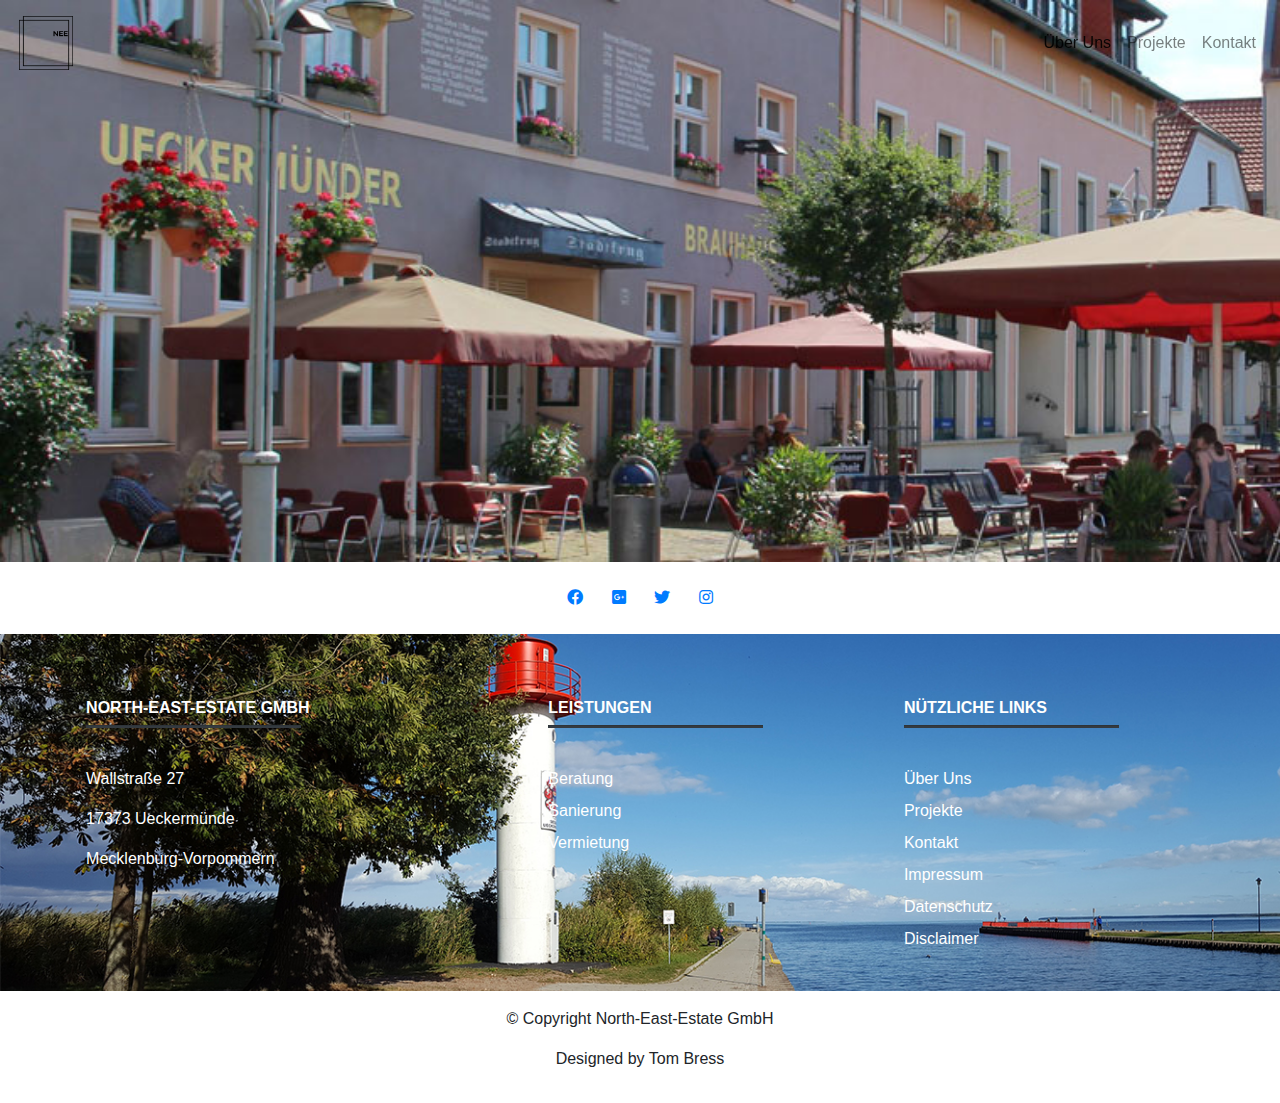
==== templates/about.html @ e7dcce9a "added pictuers, fnished the footer, edited project page" ====
<!doctype html>
<html lang="en">
  <head>
    <!-- Required meta tags -->
    <meta charset="utf-8">
    <meta name="viewport" content="width=device-width, initial-scale=1, shrink-to-fit=no">

    <!-- Bootstrap CSS -->
    <link rel="stylesheet" href="css/bootstrap.min.css">
    <link rel="stylesheet" href="https://use.fontawesome.com/releases/v5.8.2/css/all.css">
    <link rel="stylesheet" href="css/custom-style.css">
    <title>NEE</title>
  </head>
  <body>
    <nav class="navbar navbar-expand-lg navbar-light fixed-top">
      <a class="navbar-brand" href="index.html"><img src="pictures/Logo.png" width="60" height="60"></a>
      <button class="navbar-toggler" type="button" data-toggle="collapse" data-target="#navbarNavAltMarkup" aria-controls="navbarNavAltMarkup" aria-expanded="false" aria-label="Toggle navigation">
        <span class="navbar-toggler-icon"></span>
      </button>
      <div class="collapse navbar-collapse" id="navbarNavAltMarkup">
        <div class="navbar-nav ml-auto">
          <a class="nav-item nav-link active" href="about.html">Über Uns</a>
          <a class="nav-item nav-link" href="projects.html">Projekte</a>
          <a class="nav-item nav-link" href="contact.html">Kontakt</a>
        </div>
      </div>
    </nav>
    <img src="pictures/2015-08-12-ueckermuende_top-image_01.jpg" alt="" height="562" width="1920">
    <!--FOOTER-->


    <footer class="page-footer">
        
      <div class="container-fluid bg-white">
        <div class="row py-4 d-flex align-items-center">
          <div class="col-md-12 text-center">
            <a href="#"><i class="fab fa-facebook mr-4"></i></a>
            <a href="#"><i class="fab fa-google-plus-square mr-4"></i></a>
            <a href="#"><i class="fab fa-twitter mr-4"></i></a>
            <a href="#"><i class="fab fa-instagram"></i></a>
          </div>
        </div>
      </div>
    

      <div class="container-fluid text-center text-md-left mt-3">
        <div class="row text-white">
          
          <div class="col-md-3 mx-auto mb-4 mt-5">
            <h6 class="text-uppercase font-weight-bold">North-East-Estate GmbH</h6>
            <hr class="bg-dark mb-4 mt-0 d-inline-block mx-auto" style="width: 215px; height: 2px;">
            <p class="mt-2">Wallstraße 27</p>
            <p>17373 Ueckermünde</p>
            <p>Mecklenburg-Vorpommern</p>
          </div>

          <div class="col-md-2 mx-auto mb-4 mt-5">
            <h6 class="text-uppercase font-weight-bold">Leistungen</h6>
            <hr class="bg-dark mb-4 mt-0 d-inline-block mx-auto" style="width: 215px; height: 2px;">
            <ul class="list-unstyled">
              <li class="my-2"><a class="text-white" href="#">Beratung</a></li>
              <li class="my-2"><a class="text-white" href="#">Sanierung</a></li>
              <li class="my-2"><a class="text-white" href="#">Vermietung</a></li>
            </ul>
          </div>
          <div class="col-md-3 mx-auto mb-4 mt-5">
            <h6 class="text-uppercase font-weight-bold">Nützliche Links</h6>
            <hr class="bg-dark mb-4 mt-0 d-inline-block mx-auto" style="width: 215px; height: 2px;">
            <ul class="list-unstyled">
              <li class="my-2"><a class="text-white" href="about.html">Über Uns</a></li>
              <li class="my-2"><a class="text-white" href="projects.html">Projekte</a></li>
              <li class="my-2"><a class="text-white" href="contact.html">Kontakt</a></li>
              <li class="my-2"><a class="text-white" href="contact.html">Impressum</a></li>
              <li class="my-2"><a class="text-white" href="contact.html">Datenschutz</a></li>
              <li class="my-2"><a class="text-white" href="contact.html">Disclaimer</a></li>
            </ul>
          </div>
        </div>
      </div>
   
      <div class="footer-copyright text-center py-3 bg-white">
        <p>&copy; Copyright North-East-Estate GmbH</p>
        <p>Designed by Tom Bress</p>
      </div>


  </footer>

    <!-- Optional JavaScript -->
    <!-- jQuery first, then Popper.js, then Bootstrap JS -->
    <script src="https://code.jquery.com/jquery-3.2.1.slim.min.js" integrity="sha384-KJ3o2DKtIkvYIK3UENzmM7KCkRr/rE9/Qpg6aAZGJwFDMVNA/GpGFF93hXpG5KkN" crossorigin="anonymous"></script>
    <script src="https://cdnjs.cloudflare.com/ajax/libs/popper.js/1.12.9/umd/popper.min.js" integrity="sha384-ApNbgh9B+Y1QKtv3Rn7W3mgPxhU9K/ScQsAP7hUibX39j7fakFPskvXusvfa0b4Q" crossorigin="anonymous"></script>
    <script src="https://maxcdn.bootstrapcdn.com/bootstrap/4.0.0/js/bootstrap.min.js" integrity="sha384-JZR6Spejh4U02d8jOt6vLEHfe/JQGiRRSQQxSfFWpi1MquVdAyjUar5+76PVCmYl" crossorigin="anonymous"></script>
  </body>
</html>
---- templates/css/custom-style.css ----
.imgbackround{
    background-image: url('../pictures/BACKGROUND-FOOTER-1.jpg');
}

.inner{
    overflow: hidden;
}
.inner img{
    transition: all 1.5s ease;
}

.inner:hover img{
    transform: scale(1.2);
}

.carousel-item{
    height: 100vh;
}
body{
    margin: 0;
    padding: 0;
    overflow-x: hidden;
}
html {
    scroll-behavior: smooth;
  }
.page-footer{
    background: url(../pictures/Harbor_Panoramic.jpg);
    background-size: cover;
}
.carousel-caption{

    position: absolute;
    top: 38%;
    text-transform: uppercase;
}
.carousel-item{
    height: 100vh;
}
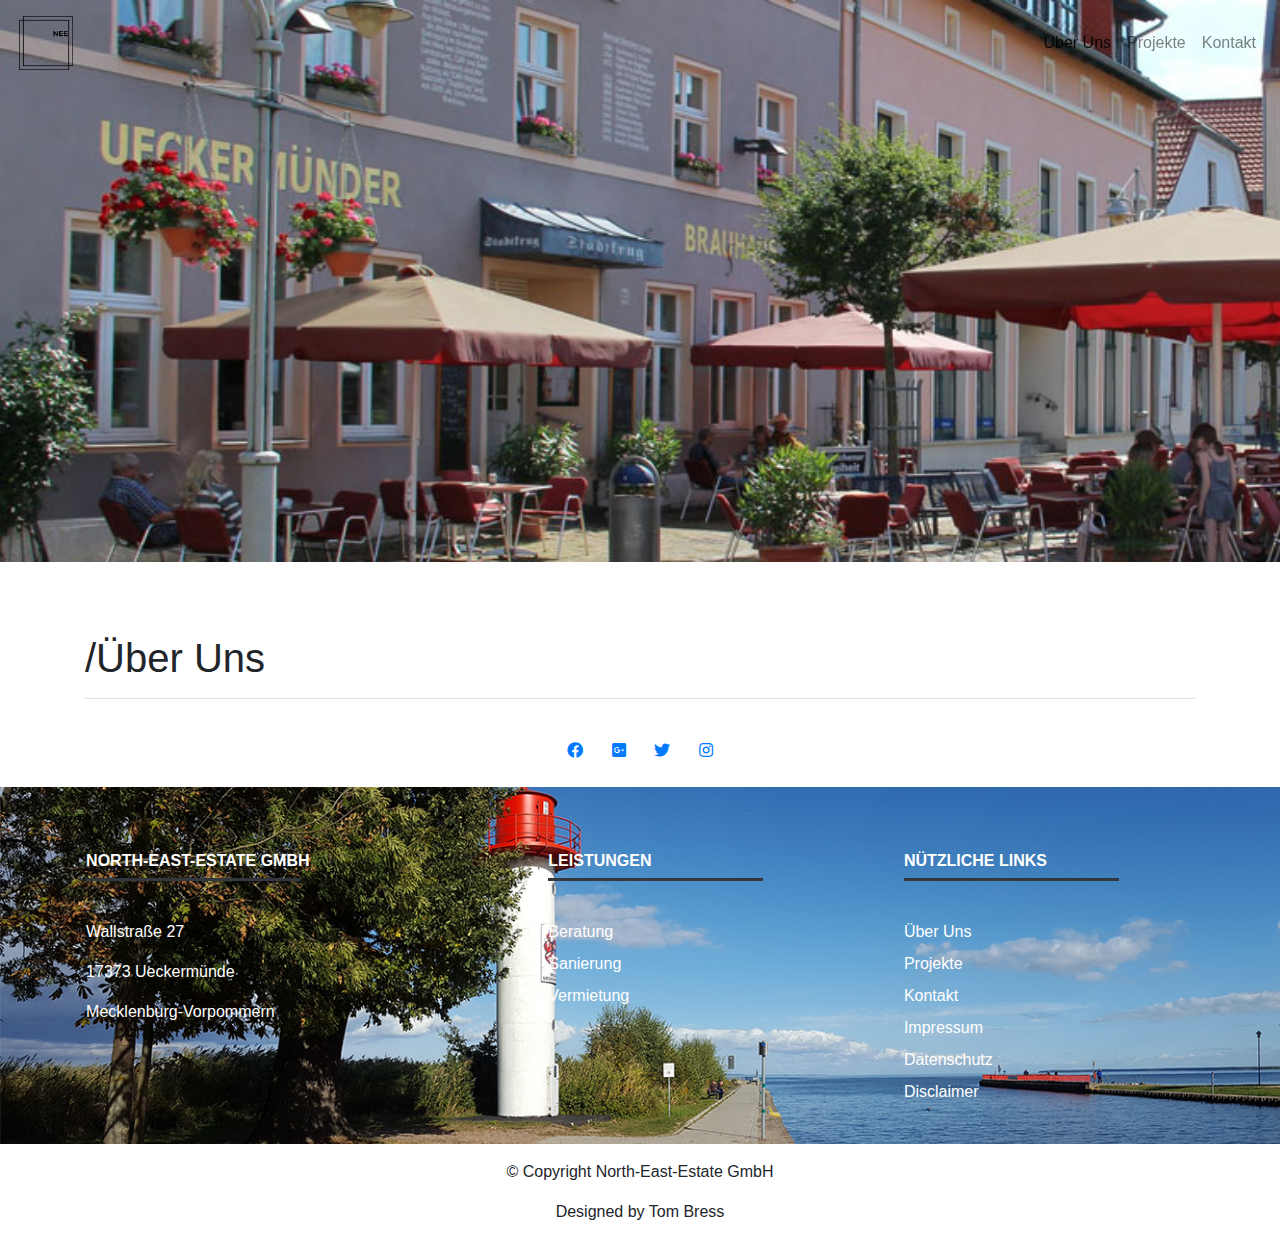
==== commit a58e75f2: "made the carousel caption responsive" ====
--- a/templates/about.html
+++ b/templates/about.html
@@ -26,6 +26,16 @@
       </div>
     </nav>
     <img src="pictures/2015-08-12-ueckermuende_top-image_01.jpg" alt="" height="562" width="1920">
+
+
+
+
+
+
+    <div class="container mt-5 ">
+      <h1 class="pt-4">/Über Uns</h1>
+      <div class="border-top w-60 mx-auto my-3"></div>
+    </div>
     <!--FOOTER-->
 
 
--- a/templates/css/custom-style.css
+++ b/templates/css/custom-style.css
@@ -13,9 +13,7 @@
     transform: scale(1.2);
 }
 
-.carousel-item{
-    height: 100vh;
-}
+
 body{
     margin: 0;
     padding: 0;
@@ -28,12 +26,11 @@
     background: url(../pictures/Harbor_Panoramic.jpg);
     background-size: cover;
 }
-.carousel-caption{
-
-    position: absolute;
-    top: 38%;
-    text-transform: uppercase;
-}
-.carousel-item{
-    height: 100vh;
-}+.carousel-caption {
+    width: 100%;
+    left: 15%;
+    top: 50% !important;
+    transform: translateY(-50%);
+    text-align: left;
+    bottom: initial;
+    }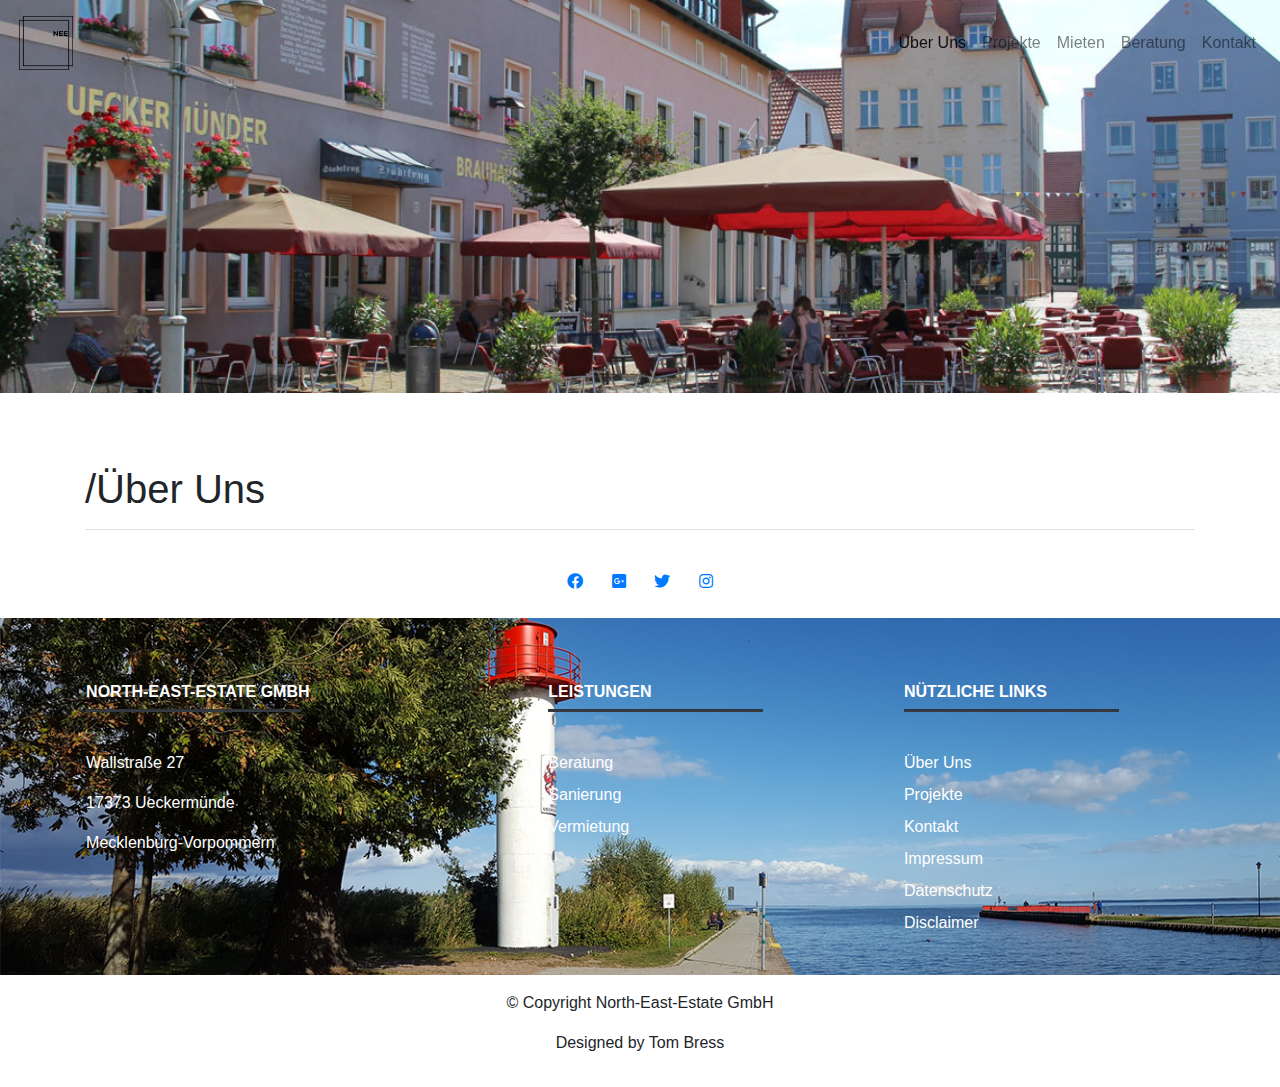
==== commit 4da6fe19: "updated navbar, made slideshow responsive" ====
--- a/templates/about.html
+++ b/templates/about.html
@@ -11,7 +11,7 @@
     <link rel="stylesheet" href="css/custom-style.css">
     <title>NEE</title>
   </head>
-  <body>
+  <body class="example">
     <nav class="navbar navbar-expand-lg navbar-light fixed-top">
       <a class="navbar-brand" href="index.html"><img src="pictures/Logo.png" width="60" height="60"></a>
       <button class="navbar-toggler" type="button" data-toggle="collapse" data-target="#navbarNavAltMarkup" aria-controls="navbarNavAltMarkup" aria-expanded="false" aria-label="Toggle navigation">
@@ -21,11 +21,15 @@
         <div class="navbar-nav ml-auto">
           <a class="nav-item nav-link active" href="about.html">Über Uns</a>
           <a class="nav-item nav-link" href="projects.html">Projekte</a>
+          <a class="nav-item nav-link" href="rental.html">Mieten</a>
+          <a class="nav-item nav-link" href="consulting.html">Beratung</a>
           <a class="nav-item nav-link" href="contact.html">Kontakt</a>
         </div>
       </div>
     </nav>
-    <img src="pictures/2015-08-12-ueckermuende_top-image_01.jpg" alt="" height="562" width="1920">
+    <div class="inner">
+      <img src="pictures/2015-08-12-ueckermuende_top-image_01.jpg" alt="" class="img-fluid" width="100%">
+    </div>
 
 
 
@@ -70,7 +74,7 @@
             <ul class="list-unstyled">
               <li class="my-2"><a class="text-white" href="#">Beratung</a></li>
               <li class="my-2"><a class="text-white" href="#">Sanierung</a></li>
-              <li class="my-2"><a class="text-white" href="#">Vermietung</a></li>
+              <li class="my-2"><a class="text-white" href="rental.html">Vermietung</a></li>
             </ul>
           </div>
           <div class="col-md-3 mx-auto mb-4 mt-5">
--- a/templates/css/custom-style.css
+++ b/templates/css/custom-style.css
@@ -33,4 +33,7 @@
     transform: translateY(-50%);
     text-align: left;
     bottom: initial;
-    }+}
+.example::-webkit-scrollbar {
+        display: none;
+}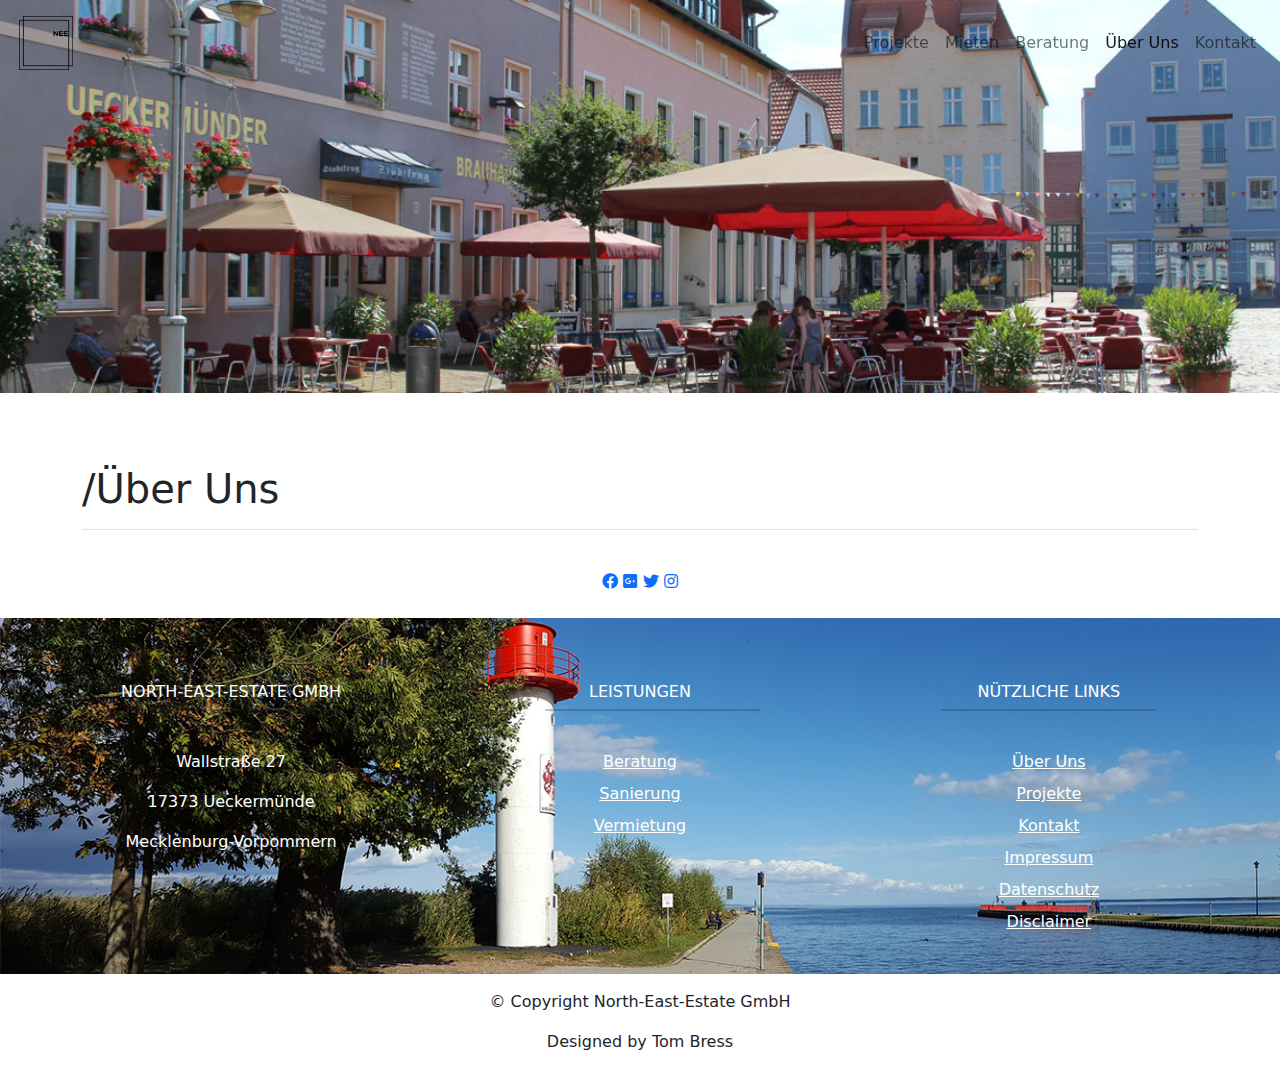
==== commit e58679fa: "." ====
--- a/templates/about.html
+++ b/templates/about.html
@@ -13,16 +13,16 @@
   </head>
   <body class="example">
     <nav class="navbar navbar-expand-lg navbar-light fixed-top">
-      <a class="navbar-brand" href="index.html"><img src="pictures/Logo.png" width="60" height="60"></a>
+      <a class="navbar-brand ms-3" href="index.html"><img src="pictures/Logo.png" width="60" height="60"></a>
       <button class="navbar-toggler" type="button" data-toggle="collapse" data-target="#navbarNavAltMarkup" aria-controls="navbarNavAltMarkup" aria-expanded="false" aria-label="Toggle navigation">
         <span class="navbar-toggler-icon"></span>
       </button>
       <div class="collapse navbar-collapse" id="navbarNavAltMarkup">
-        <div class="navbar-nav ml-auto">
-          <a class="nav-item nav-link active" href="about.html">Über Uns</a>
+        <div class="navbar-nav ms-auto me-3">
           <a class="nav-item nav-link" href="projects.html">Projekte</a>
           <a class="nav-item nav-link" href="rental.html">Mieten</a>
           <a class="nav-item nav-link" href="consulting.html">Beratung</a>
+          <a class="nav-item nav-link active" href="about.html">Über Uns</a>
           <a class="nav-item nav-link" href="contact.html">Kontakt</a>
         </div>
       </div>
--- a/templates/css/custom-style.css
+++ b/templates/css/custom-style.css
@@ -26,6 +26,11 @@
     background: url(../pictures/Harbor_Panoramic.jpg);
     background-size: cover;
 }
+
+.example::-webkit-scrollbar {
+        display: none;
+}
+
 .carousel-caption {
     width: 100%;
     left: 15%;
@@ -34,6 +39,3 @@
     text-align: left;
     bottom: initial;
 }
-.e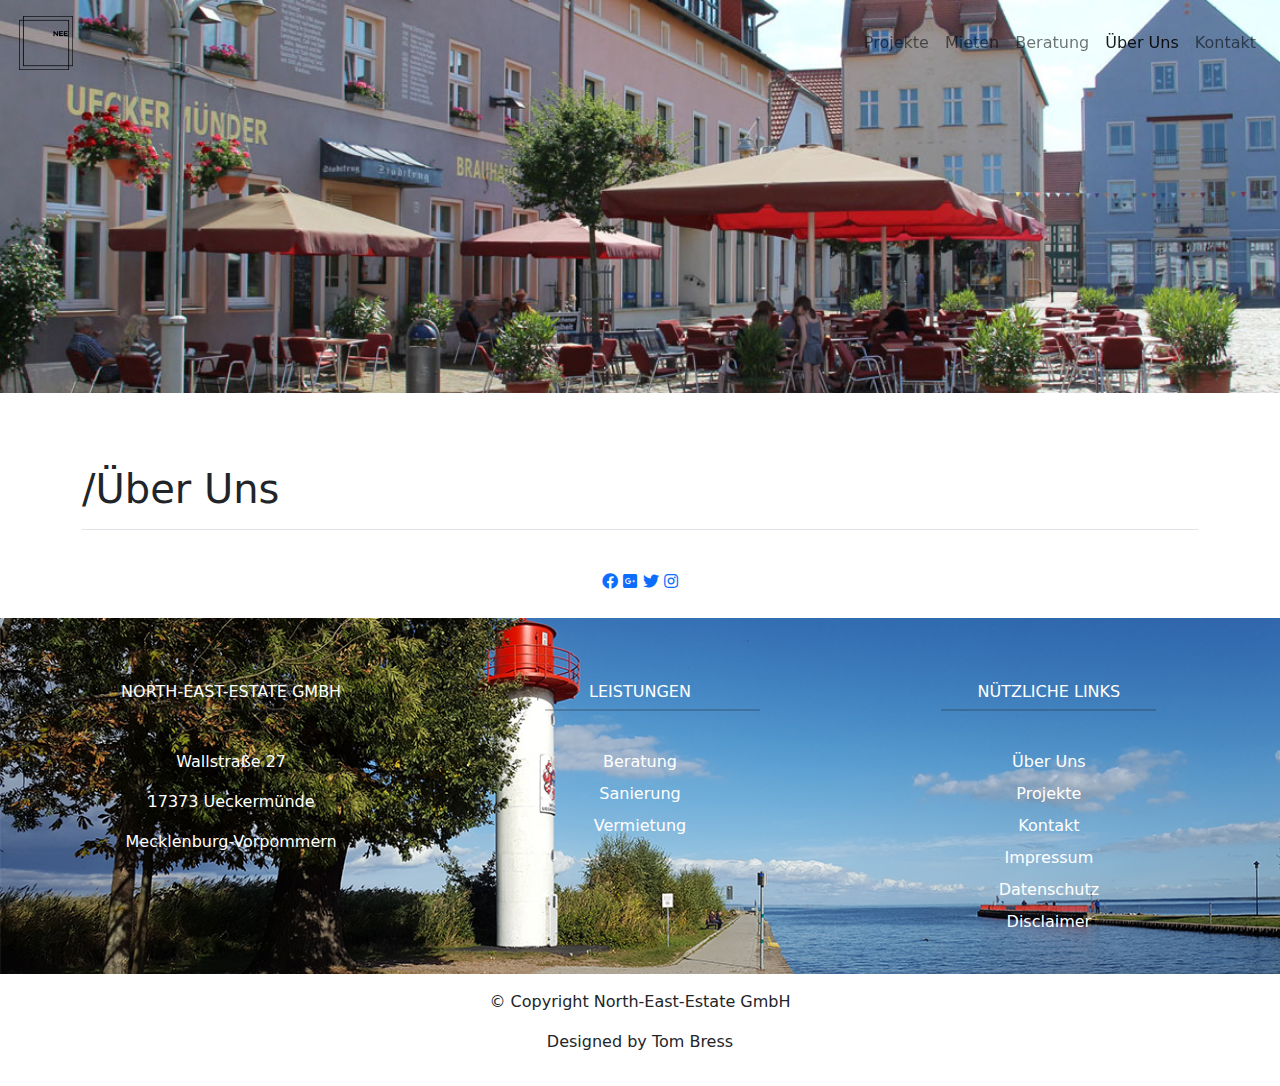
==== commit 5653b2fc: "edited contact page, edited rental page" ====
--- a/templates/about.html
+++ b/templates/about.html
@@ -9,7 +9,7 @@
     <link rel="stylesheet" href="css/bootstrap.min.css">
     <link rel="stylesheet" href="https://use.fontawesome.com/releases/v5.8.2/css/all.css">
     <link rel="stylesheet" href="css/custom-style.css">
-    <title>NEE</title>
+    <title>N.E.E.</title>
   </head>
   <body class="example">
     <nav class="navbar navbar-expand-lg navbar-light fixed-top">
@@ -72,21 +72,21 @@
             <h6 class="text-uppercase font-weight-bold">Leistungen</h6>
             <hr class="bg-dark mb-4 mt-0 d-inline-block mx-auto" style="width: 215px; height: 2px;">
             <ul class="list-unstyled">
-              <li class="my-2"><a class="text-white" href="#">Beratung</a></li>
-              <li class="my-2"><a class="text-white" href="#">Sanierung</a></li>
-              <li class="my-2"><a class="text-white" href="rental.html">Vermietung</a></li>
+              <li class="my-2"><a class="text-decoration-none text-white" href="#">Beratung</a></li>
+              <li class="my-2"><a class="text-decoration-none text-white" href="#">Sanierung</a></li>
+              <li class="my-2"><a class="text-decoration-none text-white" href="rental.html">Vermietung</a></li>
             </ul>
           </div>
           <div class="col-md-3 mx-auto mb-4 mt-5">
             <h6 class="text-uppercase font-weight-bold">Nützliche Links</h6>
             <hr class="bg-dark mb-4 mt-0 d-inline-block mx-auto" style="width: 215px; height: 2px;">
             <ul class="list-unstyled">
-              <li class="my-2"><a class="text-white" href="about.html">Über Uns</a></li>
-              <li class="my-2"><a class="text-white" href="projects.html">Projekte</a></li>
-              <li class="my-2"><a class="text-white" href="contact.html">Kontakt</a></li>
-              <li class="my-2"><a class="text-white" href="contact.html">Impressum</a></li>
-              <li class="my-2"><a class="text-white" href="contact.html">Datenschutz</a></li>
-              <li class="my-2"><a class="text-white" href="contact.html">Disclaimer</a></li>
+              <li class="my-2"><a class="text-decoration-none text-white" href="about.html">Über Uns</a></li>
+              <li class="my-2"><a class="text-decoration-none text-white" href="projects.html">Projekte</a></li>
+              <li class="my-2"><a class="text-decoration-none text-white" href="contact.html">Kontakt</a></li>
+              <li class="my-2"><a class="text-decoration-none text-white" href="contact.html">Impressum</a></li>
+              <li class="my-2"><a class="text-decoration-none text-white" href="contact.html">Datenschutz</a></li>
+              <li class="my-2"><a class="text-decoration-none text-white" href="contact.html">Disclaimer</a></li>
             </ul>
           </div>
         </div>
--- a/templates/css/custom-style.css
+++ b/templates/css/custom-style.css
@@ -39,3 +39,9 @@
     text-align: left;
     bottom: initial;
 }
+.card-img-top {
+    width: 100%;
+    height: 15vw;
+    object-fit: cover;
+}
+
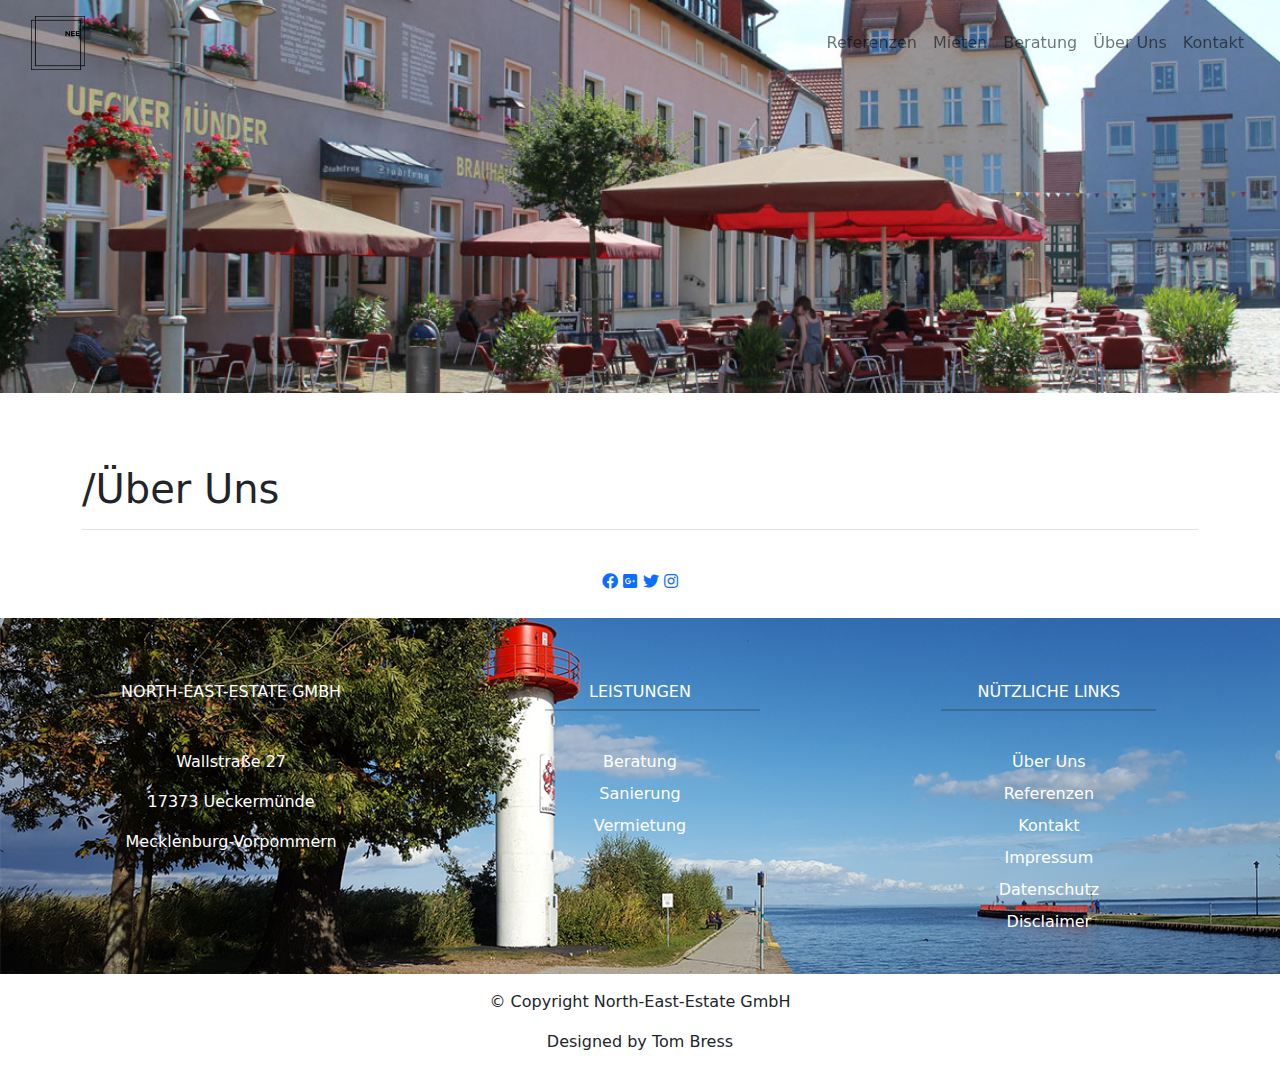
==== commit 3656b80d: "added custum-style-project.css, edited footer and navbar" ====
--- a/templates/about.html
+++ b/templates/about.html
@@ -12,21 +12,29 @@
     <title>N.E.E.</title>
   </head>
   <body class="example">
+
+
+
     <nav class="navbar navbar-expand-lg navbar-light fixed-top">
-      <a class="navbar-brand ms-3" href="index.html"><img src="pictures/Logo.png" width="60" height="60"></a>
-      <button class="navbar-toggler" type="button" data-toggle="collapse" data-target="#navbarNavAltMarkup" aria-controls="navbarNavAltMarkup" aria-expanded="false" aria-label="Toggle navigation">
-        <span class="navbar-toggler-icon"></span>
-      </button>
-      <div class="collapse navbar-collapse" id="navbarNavAltMarkup">
-        <div class="navbar-nav ms-auto me-3">
-          <a class="nav-item nav-link" href="projects.html">Projekte</a>
-          <a class="nav-item nav-link" href="rental.html">Mieten</a>
-          <a class="nav-item nav-link" href="consulting.html">Beratung</a>
-          <a class="nav-item nav-link active" href="about.html">Über Uns</a>
-          <a class="nav-item nav-link" href="contact.html">Kontakt</a>
+      <div class="container-fluid">
+        <a class="navbar-brand ms-3" href="index.html"><img src="pictures/Logo.png" width="60" height="60"></a>
+        <button class="navbar-toggler" type="button" data-bs-toggle="collapse" data-bs-target="#navbarNavAltMarkup" aria-controls="navbarNavAltMarkup" aria-expanded="false" aria-label="Toggle navigation">
+          <span class="navbar-toggler-icon"></span>
+        </button>
+        <div class="collapse navbar-collapse" id="navbarNavAltMarkup">
+          <div class="navbar-nav ms-auto me-3">
+            <a class="nav-link" href="projects.html">Referenzen</a>
+            <a class="nav-link" href="rental.html">Mieten</a>
+            <a class="nav-link" href="consulting.html">Beratung</a>
+            <a class="nav-link" href="about.html">Über Uns</a>
+            <a class="nav-link" href="contact.html">Kontakt</a>
+          </div>
         </div>
       </div>
     </nav>
+ 
+
+
     <div class="inner">
       <img src="pictures/2015-08-12-ueckermuende_top-image_01.jpg" alt="" class="img-fluid" width="100%">
     </div>
@@ -82,7 +90,7 @@
             <hr class="bg-dark mb-4 mt-0 d-inline-block mx-auto" style="width: 215px; height: 2px;">
             <ul class="list-unstyled">
               <li class="my-2"><a class="text-decoration-none text-white" href="about.html">Über Uns</a></li>
-              <li class="my-2"><a class="text-decoration-none text-white" href="projects.html">Projekte</a></li>
+              <li class="my-2"><a class="text-decoration-none text-white" href="projects.html">Referenzen</a></li>
               <li class="my-2"><a class="text-decoration-none text-white" href="contact.html">Kontakt</a></li>
               <li class="my-2"><a class="text-decoration-none text-white" href="contact.html">Impressum</a></li>
               <li class="my-2"><a class="text-decoration-none text-white" href="contact.html">Datenschutz</a></li>
--- a/templates/css/custom-style.css
+++ b/templates/css/custom-style.css
@@ -28,7 +28,7 @@
 }
 
 .example::-webkit-scrollbar {
-        display: none;
+    display: none;
 }
 
 .carousel-caption {
@@ -40,8 +40,27 @@
     bottom: initial;
 }
 .card-img-top {
+    
     width: 100%;
     height: 15vw;
     object-fit: cover;
 }
-
+#myBtn {
+    display: none; /* Hidden by default */
+    position: fixed; /* Fixed/sticky position */
+    bottom: 20px; /* Place the button at the bottom of the page */
+    right: 30px; /* Place the button 30px from the right */
+    z-index: 99; /* Make sure it does not overlap */
+    border: none; /* Remove borders */
+    outline: none; /* Remove outline */
+    background-color: red; /* Set a background color */
+    color: white; /* Text color */
+    cursor: pointer; /* Add a mouse pointer on hover */
+    padding: 15px; /* Some padding */
+    border-radius: 10px; /* Rounded corners */
+    font-size: 18px; /* Increase font size */
+  }
+  
+  #myBtn:hover {
+    background-color: #555; /* Add a dark-grey background on hover */
+  }
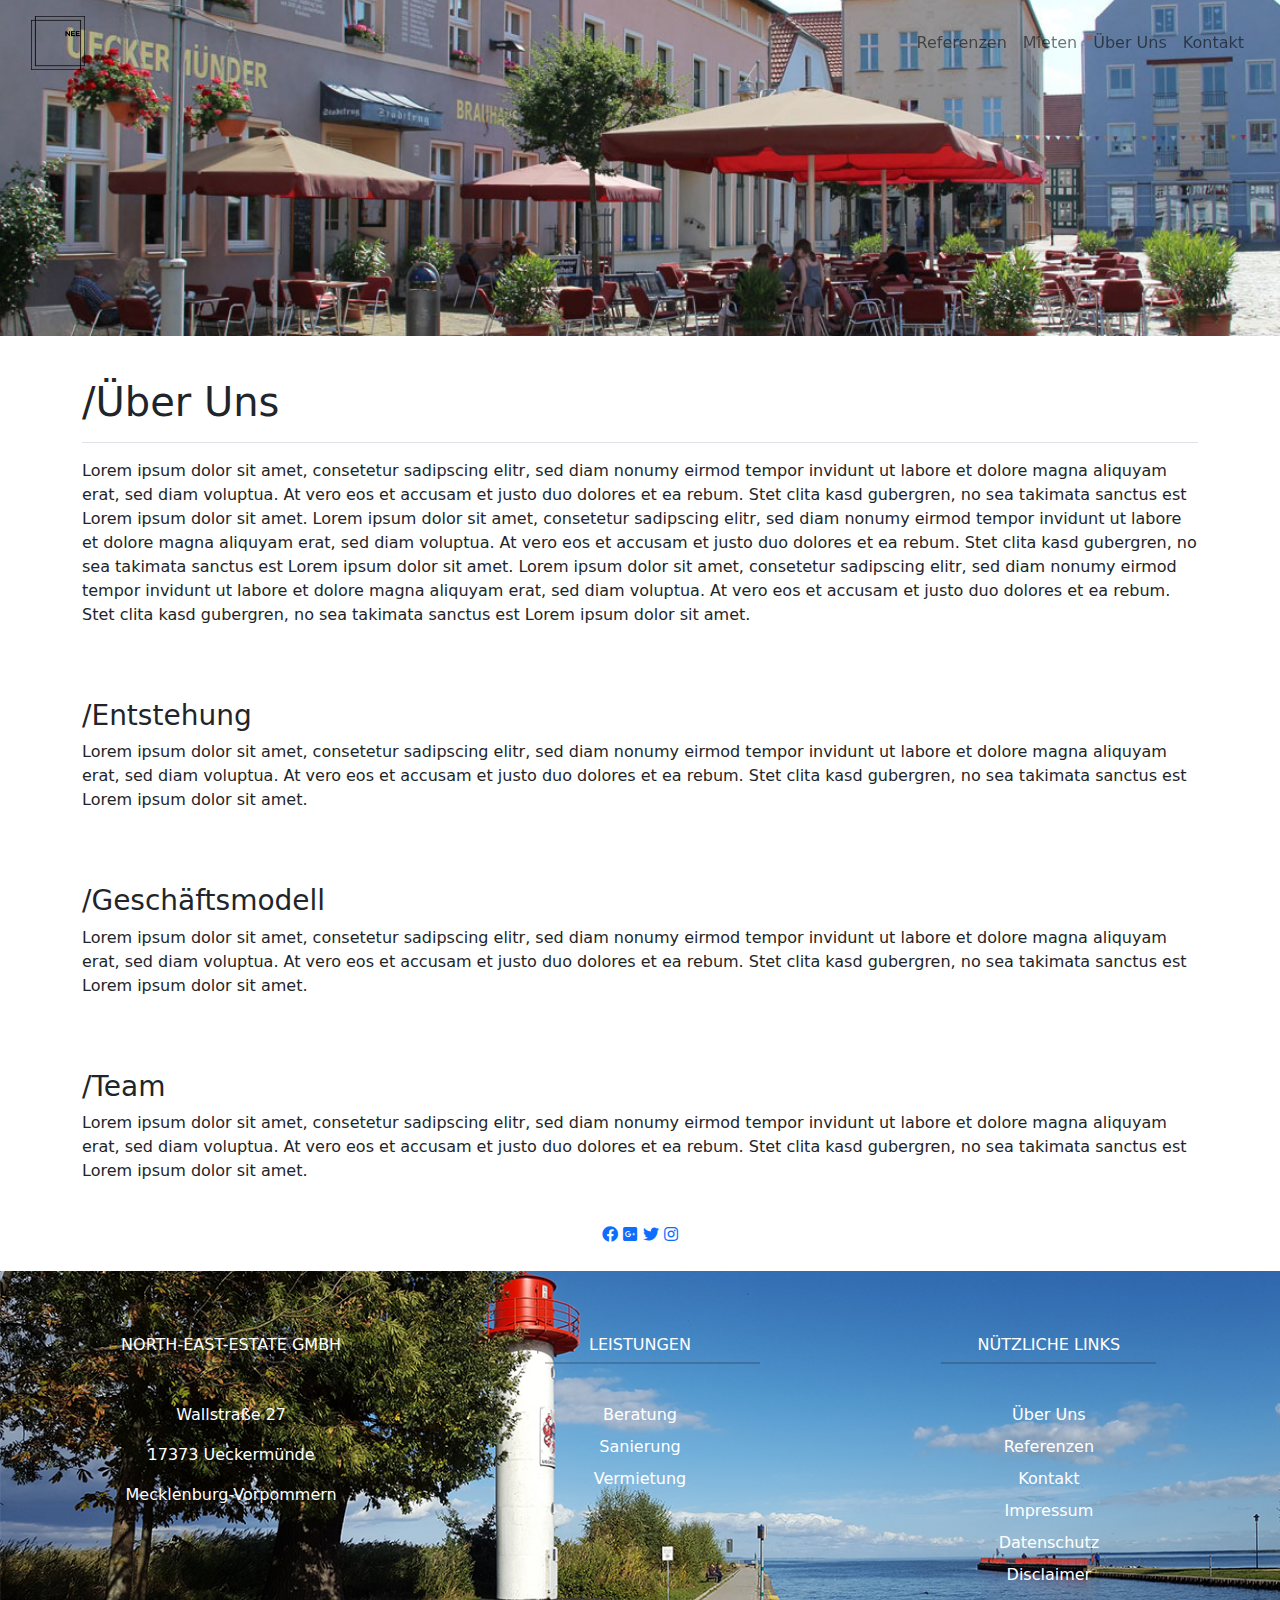
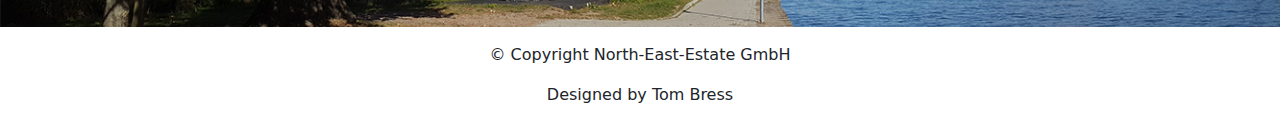
==== commit 9c7042a7: "edited carousel img height, edited navbar, temporarily took of consulting" ====
--- a/templates/about.html
+++ b/templates/about.html
@@ -25,7 +25,7 @@
           <div class="navbar-nav ms-auto me-3">
             <a class="nav-link" href="projects.html">Referenzen</a>
             <a class="nav-link" href="rental.html">Mieten</a>
-            <a class="nav-link" href="consulting.html">Beratung</a>
+            <!--<a class="nav-link" href="consulting.html">Beratung</a>-->
             <a class="nav-link" href="about.html">Über Uns</a>
             <a class="nav-link" href="contact.html">Kontakt</a>
           </div>
@@ -34,19 +34,39 @@
     </nav>
  
 
-
-    <div class="inner">
+    <!--WALLPAPER-->
+    <div class="inner resize">
       <img src="pictures/2015-08-12-ueckermuende_top-image_01.jpg" alt="" class="img-fluid" width="100%">
     </div>
 
 
 
 
-
-
-    <div class="container mt-5 ">
+    <!--HEADING-->
+    <div class="container mt-3">
       <h1 class="pt-4">/Über Uns</h1>
       <div class="border-top w-60 mx-auto my-3"></div>
+    </div>
+  
+    <!--INTRO-->
+    <div class="container col-md-12">
+      <p>Lorem ipsum dolor sit amet, consetetur sadipscing elitr, sed diam nonumy eirmod tempor invidunt ut labore et dolore magna aliquyam erat, sed diam voluptua. At vero eos et accusam et justo duo dolores et ea rebum. Stet clita kasd gubergren, no sea takimata sanctus est Lorem ipsum dolor sit amet. Lorem ipsum dolor sit amet, consetetur sadipscing elitr, sed diam nonumy eirmod tempor invidunt ut labore et dolore magna aliquyam erat, sed diam voluptua. At vero eos et accusam et justo duo dolores et ea rebum. Stet clita kasd gubergren, no sea takimata sanctus est Lorem ipsum dolor sit amet. Lorem ipsum dolor sit amet, consetetur sadipscing elitr, sed diam nonumy eirmod tempor invidunt ut labore et dolore magna aliquyam erat, sed diam voluptua. At vero eos et accusam et justo duo dolores et ea rebum. Stet clita kasd gubergren, no sea takimata sanctus est Lorem ipsum dolor sit amet.   
+      </p>
+    </div>
+    <!--HISTORY-->
+    <div class="container col-md-12 mt-5">
+      <h3 class="pt-4">/Entstehung</h3>
+      <p>Lorem ipsum dolor sit amet, consetetur sadipscing elitr, sed diam nonumy eirmod tempor invidunt ut labore et dolore magna aliquyam erat, sed diam voluptua. At vero eos et accusam et justo duo dolores et ea rebum. Stet clita kasd gubergren, no sea takimata sanctus est Lorem ipsum dolor sit amet.</p>
+    </div>
+    <!--AIM-->
+    <div class="container col-md-12 mt-5">
+      <h3 class="pt-4">/Geschäftsmodell</h3>
+      <p>Lorem ipsum dolor sit amet, consetetur sadipscing elitr, sed diam nonumy eirmod tempor invidunt ut labore et dolore magna aliquyam erat, sed diam voluptua. At vero eos et accusam et justo duo dolores et ea rebum. Stet clita kasd gubergren, no sea takimata sanctus est Lorem ipsum dolor sit amet.</p>
+    </div>
+    <!--EMPLOYEES-->
+    <div class="container col-md-12 mt-5">
+      <h3 class="pt-4">/Team</h3>
+      <p>Lorem ipsum dolor sit amet, consetetur sadipscing elitr, sed diam nonumy eirmod tempor invidunt ut labore et dolore magna aliquyam erat, sed diam voluptua. At vero eos et accusam et justo duo dolores et ea rebum. Stet clita kasd gubergren, no sea takimata sanctus est Lorem ipsum dolor sit amet.</p>
     </div>
     <!--FOOTER-->
 
--- a/templates/css/custom-style.css
+++ b/templates/css/custom-style.css
@@ -39,6 +39,10 @@
     text-align: left;
     bottom: initial;
 }
+.carousel-item img{
+    height: 100vh;
+    width: 100%;
+}
 .card-img-top {
     
     width: 100%;
@@ -64,3 +68,21 @@
   #myBtn:hover {
     background-color: #555; /* Add a dark-grey background on hover */
   }
+  .resize {
+    position: relative;
+    overflow: hidden;
+    width: 100%; /* or whatever */
+    height: 37.5vh; /* or whatever */
+  }
+  .resize img {
+    position:absolute;
+    top: -17%;
+    left: -100%;
+    right: -100%;
+    margin: auto;
+    width: auto;
+    height: auto;
+    min-width: 100%;
+    min-height: 100%;
+    
+  }